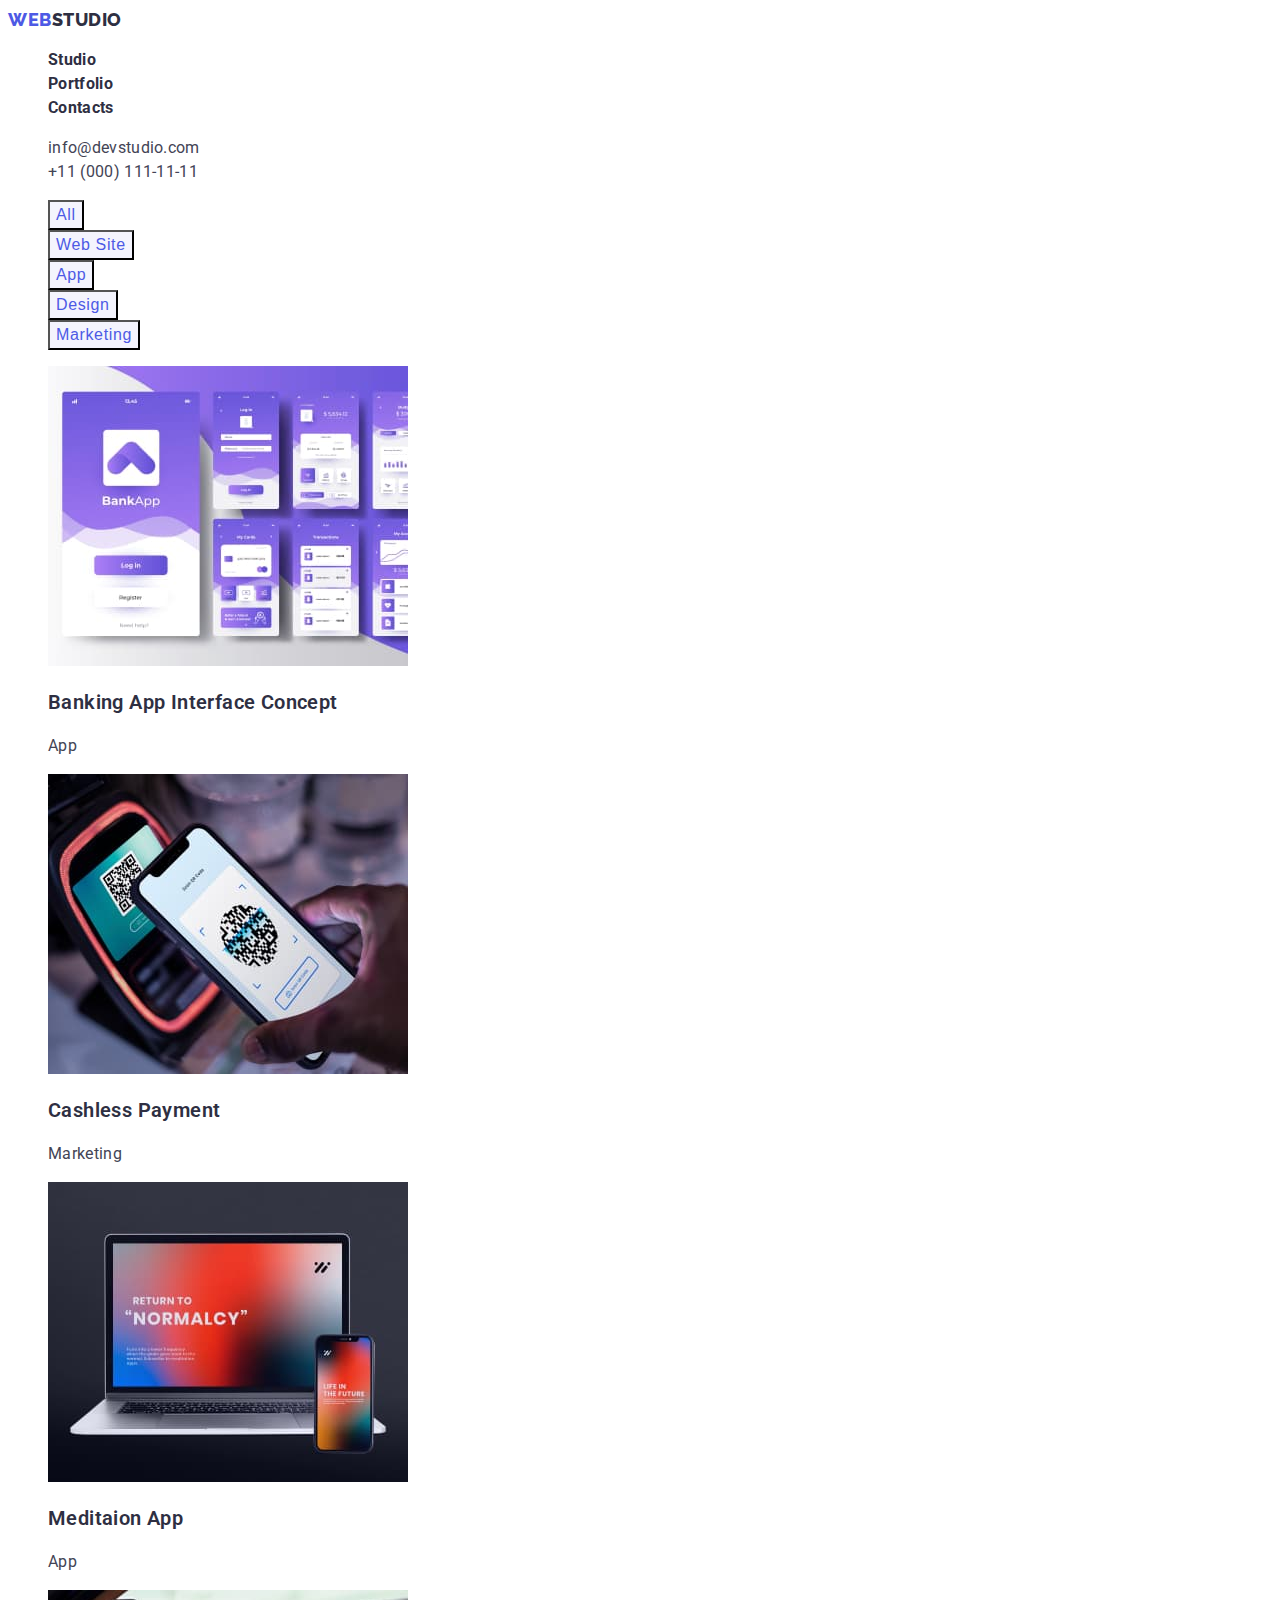
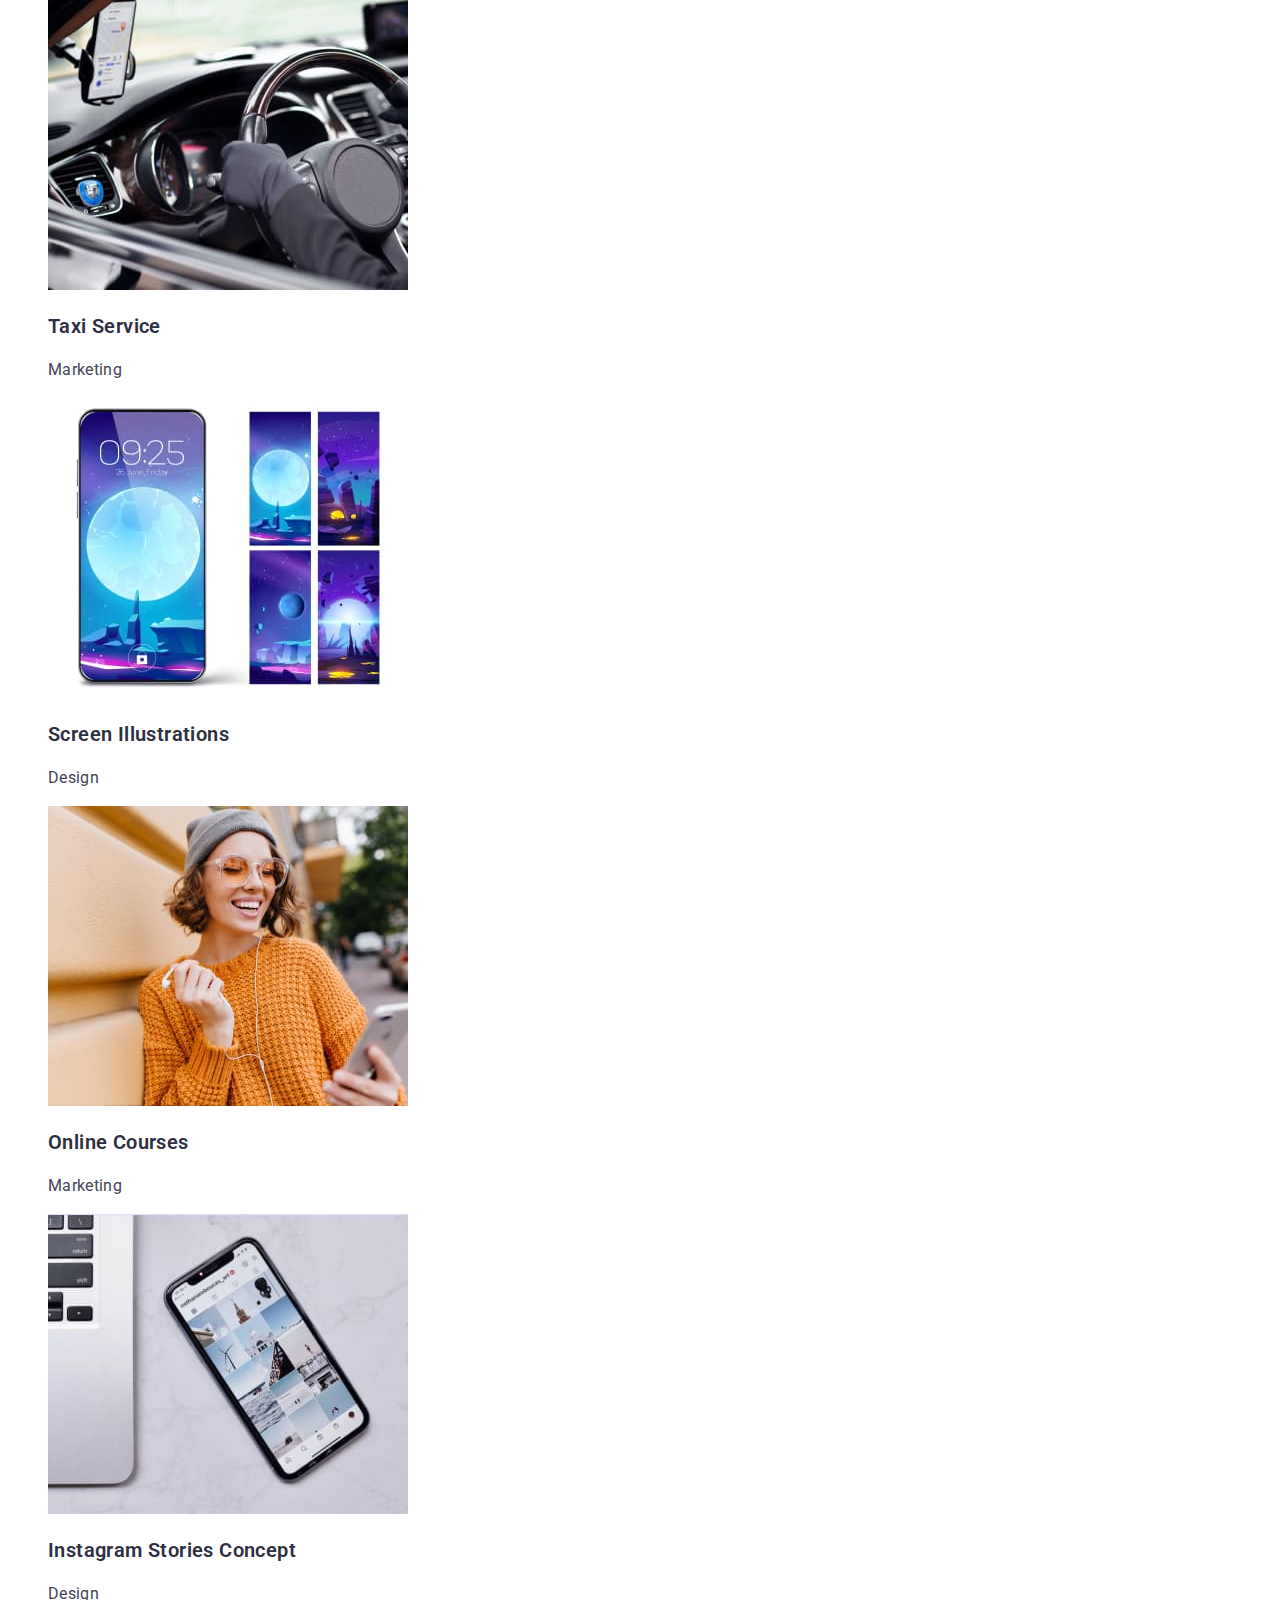
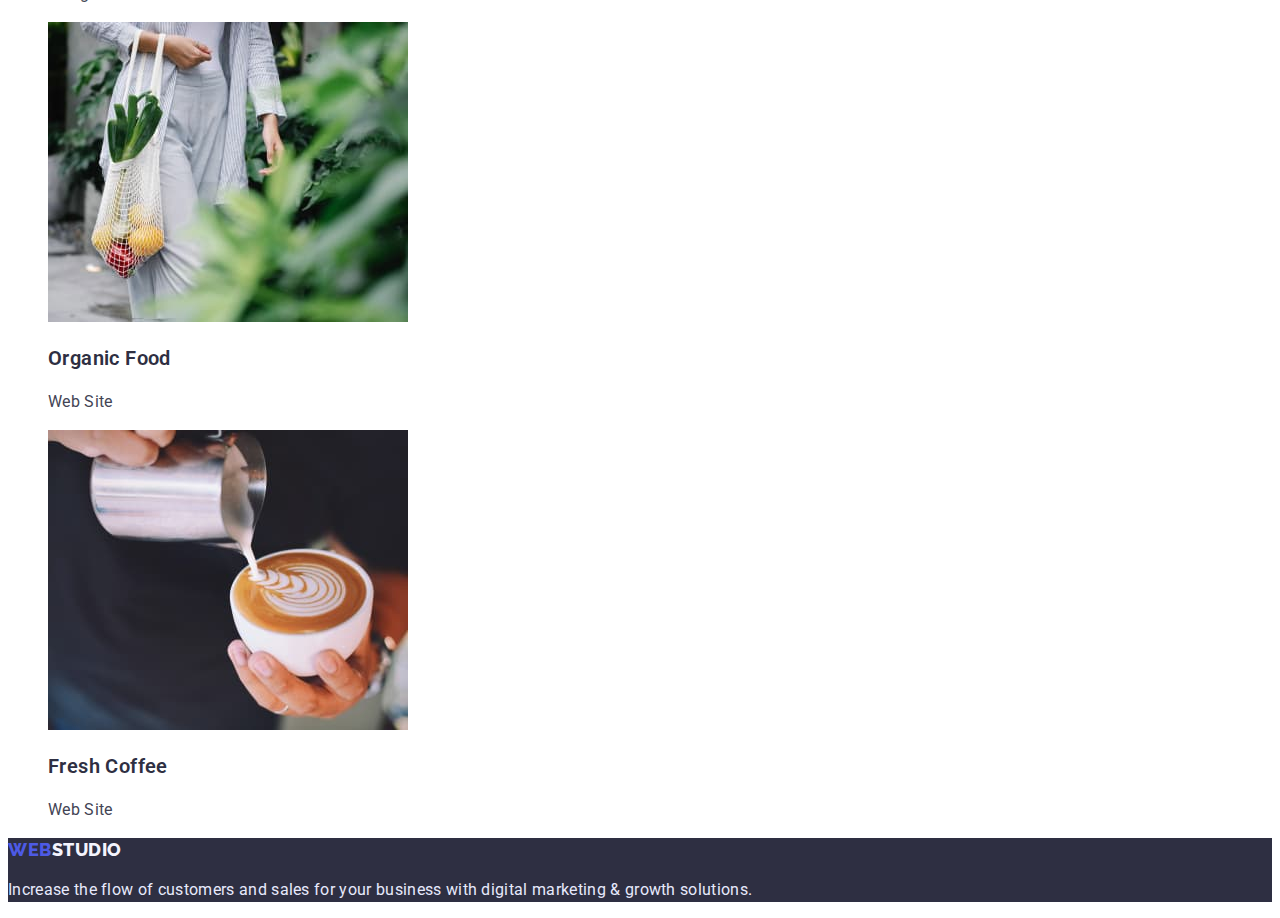
==== portfolio.html @ 1be49376 "1" ====
<!DOCTYPE html>
<html lang="en">
  <head>
    <meta charset="UTF-8" />
    <meta http-equiv="X-UA-Compatible" content="IE=edge" />
    <meta name="viewport" content="width=device-width, initial-scale=1.0" />
    <title>Portfolio</title>
    <link rel="preconnect" href="https://fonts.googleapis.com" />
    <link rel="preconnect" href="https://fonts.gstatic.com" crossorigin />
    <link
      href="https://fonts.googleapis.com/css2?family=Raleway:wght@800&family=Roboto:wght@400;500;700;900&display=swap"
      rel="stylesheet"
    />
    <link rel="stylesheet" href="./css/styles.css" />
  </head>
  <body>
    <header class="header">
      <nav>
        <a href="./index.html" class="header-logo link"
          >Web<span class="header-logo-studio">Studio</span></a
        >
        <ul class="list">
          <li><a href="./index.html" class="header-link link">Studio</a></li>
          <li>
            <a href="./portfolio.html" class="header-link link">Portfolio</a>
          </li>
          <li><a href="./index.html" class="header-link link">Contacts</a></li>
        </ul>
      </nav>
      <ul class="list">
        <li class="header-item">
          <a href="mail:info@devstudio.com" class="header-link-mail link"
            >info@devstudio.com</a
          >
        </li>
        <li class="header-item">
          <a href="tel:+110001111111" class="header-link-tel link"
            >+11 (000) 111-11-11</a
          >
        </li>
      </ul>
    </header>
    <main>
      <section class="section-portfolio">
        <h1 class="visually-hidden">Lorem ipsum dolor</h1>
        <ul class="section-portfolio-list list">
          <li class="section-portfolio-item">
            <button class="section-portfolio-button" type="button">All</button>
          </li>
          <li class="section-portfolio-item">
            <button class="section-portfolio-button" type="button">
              Web Site
            </button>
          </li>
          <li class="section-portfolio-item">
            <button class="section-portfolio-button" type="button">App</button>
          </li>
          <li class="section-portfolio-item">
            <button class="section-portfolio-button" type="button">
              Design
            </button>
          </li>
          <li class="section-portfolio-item">
            <button class="section-portfolio-button" type="button">
              Marketing
            </button>
          </li>
        </ul>
        <ul class="section-portfolio-list list">
          <li class="section-portfolio-item">
            <img
              src="./images/portfolio/1.jpg"
              alt="Banking"
              width="360px"
              height="300px"
            />
            <h3 class="title-three">Banking App Interface Concept</h3>
            <p class="paragraph">App</p>
          </li>
          <li class="section-portfolio-item">
            <img
              src="./images/portfolio/2.jpg"
              alt="Cashless Payment"
              width="360px"
              height="300px"
            />
            <h3 class="title-three">Cashless Payment</h3>
            <p class="paragraph">Marketing</p>
          </li>
          <li class="section-portfolio-item">
            <img
              src="./images/portfolio/3.jpg"
              alt="Meditaion"
              width="360px"
              height="300px"
            />
            <h3 class="title-three">Meditaion App</h3>
            <p class="paragraph">App</p>
          </li>
          <li class="section-portfolio-item">
            <img
              src="./images/portfolio/4.jpg"
              alt="Marketing"
              width="360px"
              height="300px"
            />
            <h3 class="title-three">Taxi Service</h3>
            <p class="paragraph">Marketing</p>
          </li>
          <li class="section-portfolio-item">
            <img
              src="./images/portfolio/5.jpg"
              alt="Screen Illustrations"
              width="360px"
              height="300px"
            />
            <h3 class="title-three">Screen Illustrations</h3>
            <p class="paragraph">Design</p>
          </li>
          <li class="section-portfolio-item">
            <img
              src="./images/portfolio/6.jpg"
              alt="Online Courses"
              width="360px"
              height="300px"
            />
            <h3 class="title-three">Online Courses</h3>
            <p class="paragraph">Marketing</p>
          </li>
          <li class="section-portfolio-item">
            <img
              src="./images/portfolio/7.jpg"
              alt="Instagram Stories"
              width="360px"
              height="300px"
            />
            <h3 class="title-three">Instagram Stories Concept</h3>
            <p class="paragraph">Design</p>
          </li>
          <li class="section-portfolio-item">
            <img
              src="./images/portfolio/8.jpg"
              alt="Organic Food"
              width="360px"
              height="300px"
            />
            <h3 class="title-three">Organic Food</h3>
            <p class="paragraph">Web Site</p>
          </li>
          <li class="section-portfolio-item">
            <img
              src="./images/portfolio/9.jpg"
              alt="Fresh Coffee"
              width="360px"
              height="300px"
            />
            <h3 class="title-three">Fresh Coffee</h3>
            <p class="paragraph">Web Site</p>
          </li>
        </ul>
      </section>
    </main>
    <footer class="footer">
      <a href="./index.html" class="footer-logo link"
        >Web<span class="footer-logo-studio">Studio</span></a
      >
      <p class="footer-paragraph">
        Increase the flow of customers and sales for your business with digital
        marketing & growth solutions.
      </p>
    </footer>
  </body>
</html>
---- css/styles.css ----
:root {
  --primary-brand: #4d5ae5;
  --dark: #2e2f42;
  --success: #31d0aa;
  --text: #434455;
  --subtle-text: #8e8f99;
  --Accent: #e7e9fc;
  --Accent: #e7e9fc;
  --Light: #f4f4fd;

  --button-active: #404bbf;
  --white-text-color: #ffffff;

  --main-font: Roboto, sans-serif;
  --secondary-font: Raleway, sans-serif;
}

body {
  background-color: var(--white-text-color);
  color: var(--text);
  font-family: var(--main-font);
  font-size: 16px;
  letter-spacing: 0.02em;
}

.list {
  list-style: none;
}

.link {
  text-decoration: none;
}
/* ---------header------------ */
.header {
}
.header-logo {
  font-family: "Raleway";
  font-weight: 800;
  font-size: 18px;
  line-height: 1.33;
  display: flex;
  color: #4d5ae5;
  letter-spacing: 0.03em;
  text-transform: uppercase;
}
.header-link:hover,
.header-link:focus {
  color: #4d5ae5;
}
.header-logo-studio {
  color: #2e2f42;
}
.header-link {
  font-weight: 700;
  font-size: 16px;
  line-height: 1.5;
  letter-spacing: 0.02em;
  color: #2e2f42;
}
.current {
  color: var(--primary-brand);
}

.header-item {
}
.header-link-mail {
  font-weight: 400;
  font-size: 16px;
  line-height: 1.5;
  letter-spacing: 0.02em;
  color: #434455;
}
.header-link-mail:hover,
.header-link-mail:focus,
.header-link-tel:hover,
.header-link-tel:focus {
  color: #4d5ae5;
}
.header-link-tel {
  font-weight: 400;
  font-size: 16px;
  line-height: 1.5;
  letter-spacing: 0.02em;
  color: #434455;
}
/* -----------------first section web ------------- */
.section-effective {
  background: #2e2f42;
}
.title-one {
  font-weight: 700;
  font-size: 56px;
  line-height: 1.07;
  text-align: center;
  letter-spacing: 0.02em;
  color: #ffffff;
}
.button-btn {
  background: #4d5ae5;
  font-family: "Roboto";
  font-weight: 700;
  font-size: 16px;
  line-height: 1.18;
  display: flex;
  align-items: center;
  letter-spacing: 0.04em;
  color: #ffffff;
  cursor: pointer;
}

/* -------------------second section web-------------- */
.section-two {
}

.visually-hidden {
  position: absolute;
  width: 1px;
  height: 1px;
  margin: -1px;
  border: 0;
  padding: 0;
  white-space: nowrap;
  clip-path: inset(100%);
  clip: rect(0 0 0 0);
  overflow: hidden;
}
.section-two-list {
}
.section-two-item {
}
.title-three {
  font-weight: 600;
  font-size: 20px;
  line-height: 1.2;
  letter-spacing: 0.02em;
  color: #2e2f42;
}
.paragraph {
  font-weight: 400;
  font-size: 16px;
  line-height: 1.5;
  letter-spacing: 0.02em;
  color: #434455;
}

/* ------------------three section web img ---------------- */
.section-what {
}
.title-two {
  font-weight: 700;
  font-size: 36px;
  line-height: 1.11;
  text-align: center;
  letter-spacing: 0.02em;
  color: #2e2f42;
}
.section-what-list {
}
.section-what-item {
}
.section-tim {
  background: #f4f4fd;
}
.section-tim-list {
}
.section-tim-item {
}

/* --------------------------footer---------------- */
.footer {
  background: #2e2f42;
}
.footer-logo {
  font-family: "Raleway";
  font-weight: 800;
  font-size: 18px;
  line-height: 1.33;
  display: flex;
  color: #4d5ae5;
  letter-spacing: 0.03em;
  text-transform: uppercase;
}
.footer-logo-studio {
  color: #f4f4fd;
}
.footer-paragraph {
  font-weight: 400;
  font-size: 16px;
  line-height: 1.5;
  letter-spacing: 0.02em;
  color: #e7e9fc;
}

/* ---------------------------section-portfolio------ */
.section-portfolio {
}
.section-portfolio-list {
}
.section-portfolio-item {
}
.section-portfolio-button:hover {
  background-color: #4d5ae5;
  color: #ffffff;
}

.section-portfolio-button {
  background: #f4f4fd;
  color: #4d5ae5;
  cursor: pointer;
  font-weight: 500;
  font-size: 16px;
  line-height: 1.5;
  letter-spacing: 0.04em;
  display: flex;
}
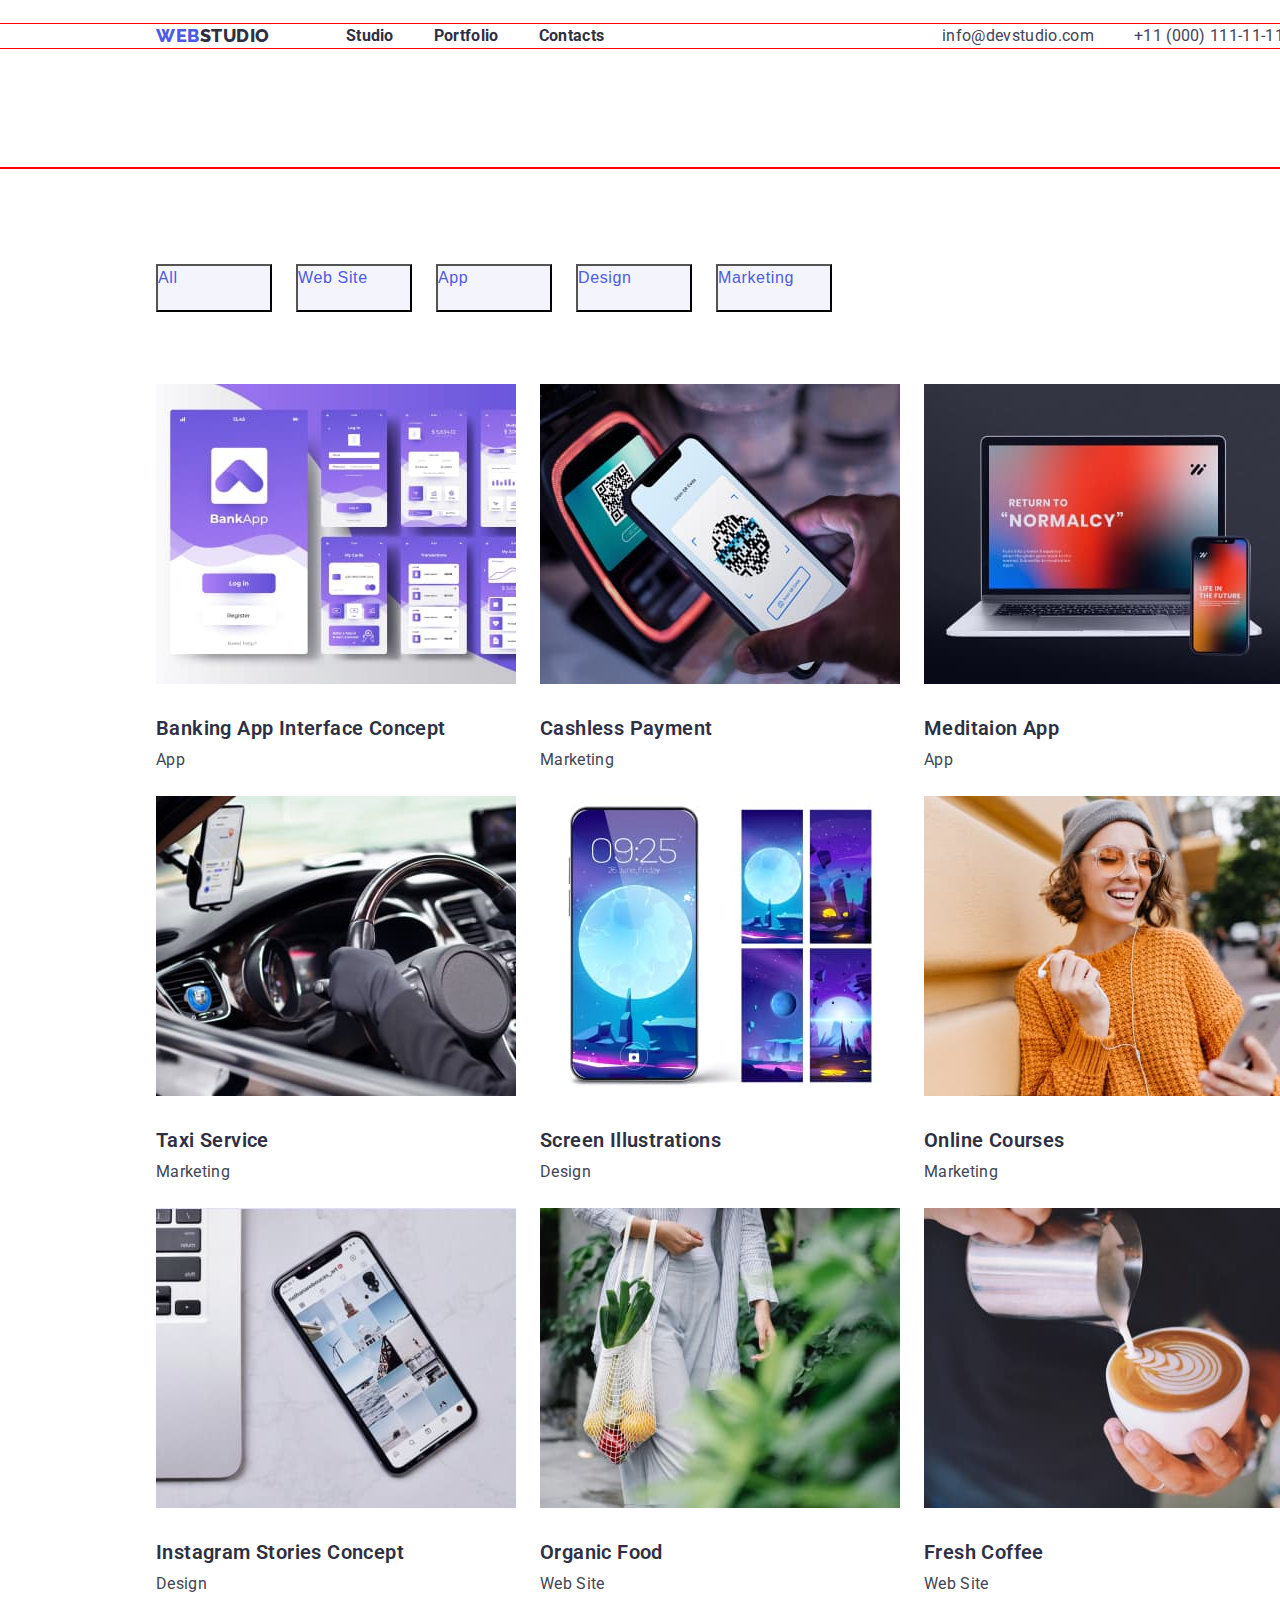
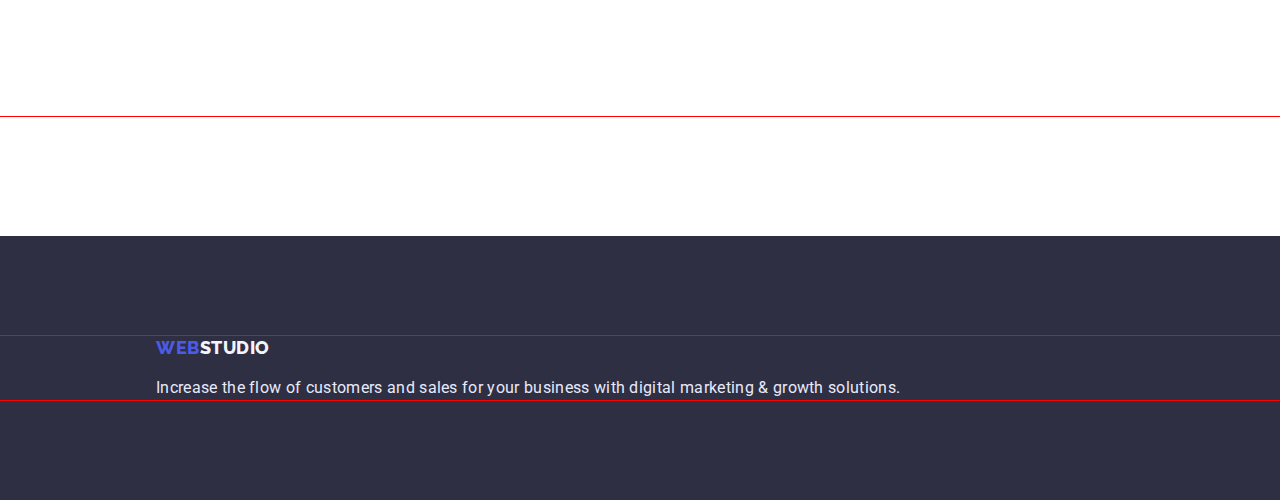
==== commit e66f35e6: "1" ====
--- a/portfolio.html
+++ b/portfolio.html
@@ -15,34 +15,39 @@
   </head>
   <body>
     <header class="header">
-      <nav>
-        <a href="./index.html" class="header-logo link"
+      <div class="container">
+        <nav class="header-navigation">
+          <a href="./index.html" class="header-logo link"
           >Web<span class="header-logo-studio">Studio</span></a
         >
-        <ul class="list">
-          <li><a href="./index.html" class="header-link link">Studio</a></li>
-          <li>
+          <ul class="header-list list">
+            <li><a href="./index.html" class="header-link link">Studio</a></li>
+            <li>
             <a href="./portfolio.html" class="header-link link">Portfolio</a>
-          </li>
-          <li><a href="./index.html" class="header-link link">Contacts</a></li>
-        </ul>
-      </nav>
-      <ul class="list">
-        <li class="header-item">
-          <a href="mail:info@devstudio.com" class="header-link-mail link"
+            </li>
+           <li><a href="./index.html" class="header-link link">Contacts</a></li>
+          </ul>
+        </nav>
+          <ul class="list">
+          <li class="header-item">
+            <a href="mail:info@devstudio.com" class="header-link-mail link"
             >info@devstudio.com</a
           >
-        </li>
-        <li class="header-item">
-          <a href="tel:+110001111111" class="header-link-tel link"
-            >+11 (000) 111-11-11</a
+          </li>
+          <li class="header-item">
+            <a href="tel:+110001111111" class="header-link-tel link"
+              >+11 (000) 111-11-11</a
           >
-        </li>
-      </ul>
+          </li>
+        </ul>
+      </div>
     </header>
     <main>
       <section class="section-portfolio">
+        <div class="container">
         <h1 class="visually-hidden">Lorem ipsum dolor</h1>
+        </div>
+        <div class="container">
         <ul class="section-portfolio-list list">
           <li class="section-portfolio-item">
             <button class="section-portfolio-button" type="button">All</button>
@@ -65,8 +70,8 @@
               Marketing
             </button>
           </li>
-        </ul>
-        <ul class="section-portfolio-list list">
+          </ul>
+          <ul class="section-portfolio-item-list list">
           <li class="section-portfolio-item">
             <img
               src="./images/portfolio/1.jpg"
@@ -158,9 +163,11 @@
             <p class="paragraph">Web Site</p>
           </li>
         </ul>
+      </div>
       </section>
     </main>
     <footer class="footer">
+      <div class="container">
       <a href="./index.html" class="footer-logo link"
         >Web<span class="footer-logo-studio">Studio</span></a
       >
@@ -168,6 +175,7 @@
         Increase the flow of customers and sales for your business with digital
         marketing & growth solutions.
       </p>
+    </div>
     </footer>
   </body>
 </html>
--- a/css/styles.css
+++ b/css/styles.css
@@ -7,12 +7,37 @@
   --Accent: #e7e9fc;
   --Accent: #e7e9fc;
   --Light: #f4f4fd;
-
   --button-active: #404bbf;
   --white-text-color: #ffffff;
-
   --main-font: Roboto, sans-serif;
   --secondary-font: Raleway, sans-serif;
+}
+
+* {
+  margin: 0;
+  padding: 0;
+  list-style: none;
+  box-sizing: border-box;
+}
+
+P,
+h1,
+h2,
+h3,
+h4,
+h5,
+h6 {
+  margin: 0;
+}
+
+ul,
+ol {
+  margin: 0;
+  padding-left: 0;
+}
+
+img{
+  display: block;
 }
 
 body {
@@ -25,13 +50,33 @@
 
 .list {
   list-style: none;
+  display: flex;
 }
 
 .link {
   text-decoration: none;
+  display: inline-block;
 }
 /* ---------header------------ */
 .header {
+  padding-top: 24px;
+  padding-bottom: 24px;
+}
+.container {
+  width: 1440px;
+  padding-left: 156px;
+  padding-right: 156px;
+  margin: 0 auto;
+  outline: 1px solid red;
+}
+.header > .container {
+  display: flex;
+}
+.header-navigation {
+display: flex;
+align-items: center;
+margin-right: auto;
+
 }
 .header-logo {
   font-family: "Raleway";
@@ -42,6 +87,14 @@
   color: #4d5ae5;
   letter-spacing: 0.03em;
   text-transform: uppercase;
+  margin-right: 76px;
+  
+  
+}
+.header-list{
+  gap: 40px;
+  
+
 }
 .header-link:hover,
 .header-link:focus {
@@ -49,6 +102,7 @@
 }
 .header-logo-studio {
   color: #2e2f42;
+ 
 }
 .header-link {
   font-weight: 700;
@@ -59,9 +113,11 @@
 }
 .current {
   color: var(--primary-brand);
+  margin 76px;
 }
 
 .header-item {
+ 
 }
 .header-link-mail {
   font-weight: 400;
@@ -69,6 +125,7 @@
   line-height: 1.5;
   letter-spacing: 0.02em;
   color: #434455;
+  margin-right: 40px;
 }
 .header-link-mail:hover,
 .header-link-mail:focus,
@@ -86,7 +143,9 @@
 /* -----------------first section web ------------- */
 .section-effective {
   background: #2e2f42;
-}
+  padding-top: 188px;
+  padding-bottom: 188px;  
+ }
 .title-one {
   font-weight: 700;
   font-size: 56px;
@@ -94,6 +153,7 @@
   text-align: center;
   letter-spacing: 0.02em;
   color: #ffffff;
+  margin-bottom: 48px;
 }
 .button-btn {
   background: #4d5ae5;
@@ -106,10 +166,15 @@
   letter-spacing: 0.04em;
   color: #ffffff;
   cursor: pointer;
-}
+  width: 169px;
+  height: 56px;
+  
+  }
 
 /* -------------------second section web-------------- */
 .section-two {
+  padding-top: 120px;
+  padding-bottom: 120px;
 }
 
 .visually-hidden {
@@ -134,7 +199,9 @@
   line-height: 1.2;
   letter-spacing: 0.02em;
   color: #2e2f42;
-}
+  margin-bottom: 8px;
+  margin-top: 32px;
+  }
 .paragraph {
   font-weight: 400;
   font-size: 16px;
@@ -145,7 +212,10 @@
 
 /* ------------------three section web img ---------------- */
 .section-what {
-}
+  padding-bottom: 120px;
+  
+}
+
 .title-two {
   font-weight: 700;
   font-size: 36px;
@@ -153,15 +223,21 @@
   text-align: center;
   letter-spacing: 0.02em;
   color: #2e2f42;
+  margin-bottom: 72px;
 }
 .section-what-list {
+  gap: 24px;
 }
 .section-what-item {
+  
 }
 .section-tim {
   background: #f4f4fd;
+  padding-top: 120px;
+  padding-bottom: 120px;
 }
 .section-tim-list {
+  gap: 24px;
 }
 .section-tim-item {
 }
@@ -169,6 +245,8 @@
 /* --------------------------footer---------------- */
 .footer {
   background: #2e2f42;
+  padding-top: 100px;
+  padding-bottom: 100px;
 }
 .footer-logo {
   font-family: "Raleway";
@@ -182,6 +260,7 @@
 }
 .footer-logo-studio {
   color: #f4f4fd;
+  margin-bottom: 16px;
 }
 .footer-paragraph {
   font-weight: 400;
@@ -193,14 +272,29 @@
 
 /* ---------------------------section-portfolio------ */
 .section-portfolio {
+  padding-top: 96px;
+  padding-bottom: 120px;
 }
 .section-portfolio-list {
+  gap: 24px;
+  padding-top: 96px;
+  padding-bottom: 72px;
+  
 }
 .section-portfolio-item {
+  
+}
+.section-portfolio-item-list {
+  padding-bottom: 120px;
+  display: flex;
+  flex-wrap: wrap;
+  gap: 24px;
 }
 .section-portfolio-button:hover {
   background-color: #4d5ae5;
   color: #ffffff;
+  min-width: 69px;
+  height: 48px;
 }
 
 .section-portfolio-button {
@@ -212,4 +306,6 @@
   line-height: 1.5;
   letter-spacing: 0.04em;
   display: flex;
-}
+  width: 116px;
+  height: 48px;
+}
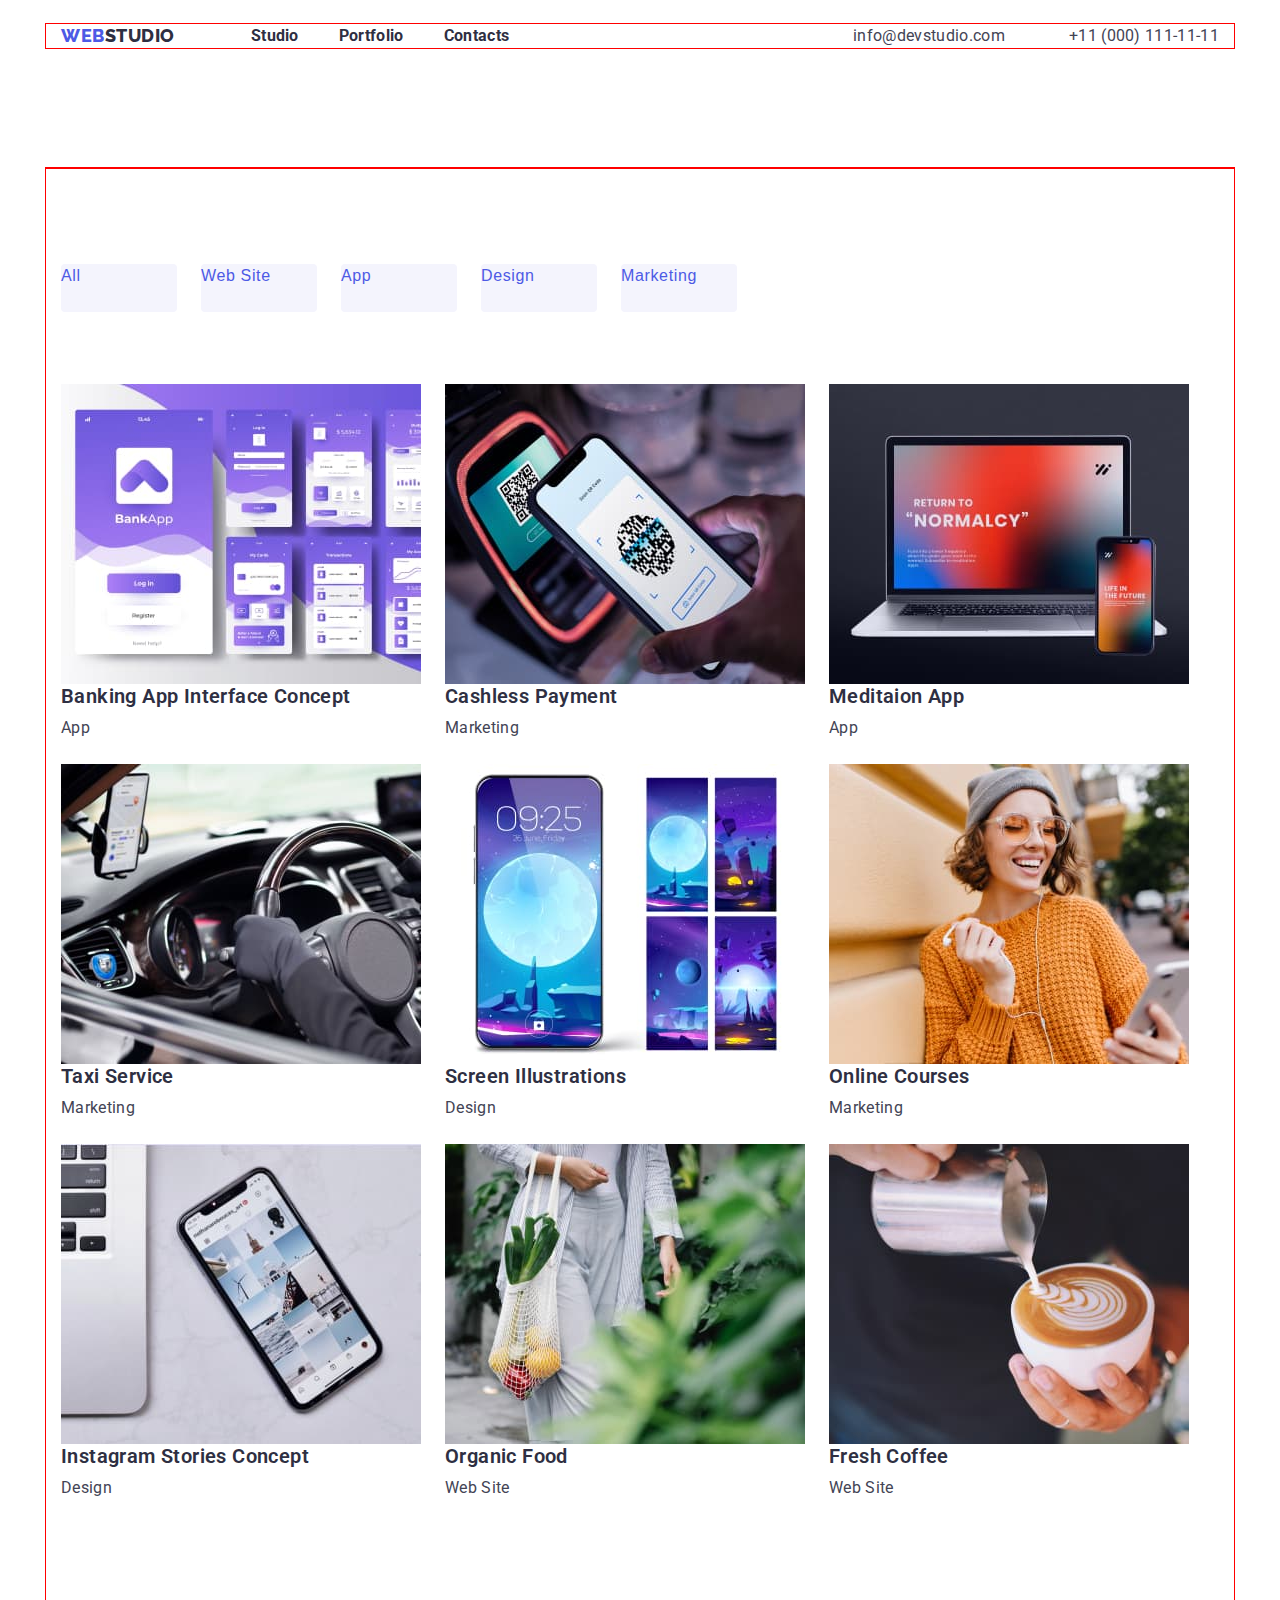
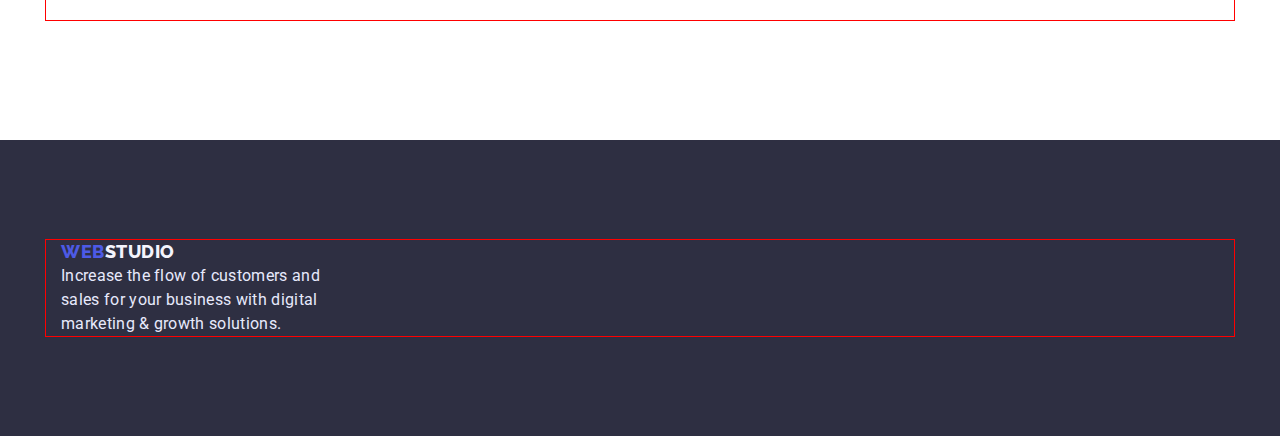
==== commit 564832da: "1" ====
--- a/portfolio.html
+++ b/portfolio.html
@@ -10,6 +10,13 @@
     <link
       href="https://fonts.googleapis.com/css2?family=Raleway:wght@800&family=Roboto:wght@400;500;700;900&display=swap"
       rel="stylesheet"
+    />
+    <link
+      rel="stylesheet"
+      href="https://cdnjs.cloudflare.com/ajax/libs/modern-normalize/1.1.0/modern-normalize.min.css"
+      integrity="sha512-wpPYUAdjBVSE4KJnH1VR1HeZfpl1ub8YT/NKx4PuQ5NmX2tKuGu6U/JRp5y+Y8XG2tV+wKQpNHVUX03MfMFn9Q=="
+      crossorigin="anonymous"
+      referrerpolicy="no-referrer"
     />
     <link rel="stylesheet" href="./css/styles.css" />
   </head>
--- a/css/styles.css
+++ b/css/styles.css
@@ -17,7 +17,14 @@
   margin: 0;
   padding: 0;
   list-style: none;
-  box-sizing: border-box;
+}
+
+body {
+  background-color: var(--white-text-color);
+  color: var(--text);
+  font-family: var(--main-font);
+  font-size: 16px;
+  letter-spacing: 0.02em;
 }
 
 P,
@@ -30,27 +37,47 @@
   margin: 0;
 }
 
+img{
+  display: block;
+  max-width: 100%;
+  height: auto;
+}
+button {
+  cursor: pointer;
+  border: none;
+  border-radius: 4px;
+}
+
 ul,
 ol {
+  list-style: none;
   margin: 0;
   padding-left: 0;
 }
 
-img{
-  display: block;
-}
-
-body {
-  background-color: var(--white-text-color);
-  color: var(--text);
-  font-family: var(--main-font);
-  font-size: 16px;
-  letter-spacing: 0.02em;
-}
+a {
+  text-decoration: none;
+  //color: inherit;
+}
+
+.container {
+  width: 1158px;
+  padding-left: 15px;
+  padding-right: 15px;
+  margin: 0 auto;
+  outline: 1px solid red;
+}
+ .secnion {
+ text-align: center;
+ gap: 40px;
+ }
 
 .list {
   list-style: none;
   display: flex;
+  align-items: center;
+  gap: 24px;
+
 }
 
 .link {
@@ -62,13 +89,7 @@
   padding-top: 24px;
   padding-bottom: 24px;
 }
-.container {
-  width: 1440px;
-  padding-left: 156px;
-  padding-right: 156px;
-  margin: 0 auto;
-  outline: 1px solid red;
-}
+
 .header > .container {
   display: flex;
 }
@@ -141,10 +162,11 @@
   color: #434455;
 }
 /* -----------------first section web ------------- */
-.section-effective {
+.effective {
   background: #2e2f42;
   padding-top: 188px;
   padding-bottom: 188px;  
+  text-align: center;
  }
 .title-one {
   font-weight: 700;
@@ -153,28 +175,34 @@
   text-align: center;
   letter-spacing: 0.02em;
   color: #ffffff;
+  width: 496px;
+  margin: 0 auto;
   margin-bottom: 48px;
-}
+  }
+
 .button-btn {
-  background: #4d5ae5;
+  background-color: #4d5ae5;
   font-family: "Roboto";
   font-weight: 700;
   font-size: 16px;
   line-height: 1.18;
-  display: flex;
-  align-items: center;
   letter-spacing: 0.04em;
   color: #ffffff;
   cursor: pointer;
-  width: 169px;
-  height: 56px;
+  min-width: 169px;
+  border: none;
+  border-radius: 4px;
+  padding: 16px 32px;
+  text-align: center;
+
   
   }
 
 /* -------------------second section web-------------- */
-.section-two {
+.two {
   padding-top: 120px;
   padding-bottom: 120px;
+
 }
 
 .visually-hidden {
@@ -188,11 +216,15 @@
   clip-path: inset(100%);
   clip: rect(0 0 0 0);
   overflow: hidden;
+
 }
 .section-two-list {
+  
 }
 .section-two-item {
-}
+  width: 264px;
+ 
+  }
 .title-three {
   font-weight: 600;
   font-size: 20px;
@@ -200,7 +232,6 @@
   letter-spacing: 0.02em;
   color: #2e2f42;
   margin-bottom: 8px;
-  margin-top: 32px;
   }
 .paragraph {
   font-weight: 400;
@@ -211,7 +242,7 @@
 }
 
 /* ------------------three section web img ---------------- */
-.section-what {
+.what {
   padding-bottom: 120px;
   
 }
@@ -226,25 +257,32 @@
   margin-bottom: 72px;
 }
 .section-what-list {
-  gap: 24px;
+  
 }
 .section-what-item {
   
 }
-.section-tim {
-  background: #f4f4fd;
+.team {
+  background-color: #f4f4fd;
   padding-top: 120px;
   padding-bottom: 120px;
 }
 .section-tim-list {
-  gap: 24px;
-}
+ }
 .section-tim-item {
-}
-
+  background-color: #FFFFFF;
+box-shadow: 0px 1px 6px rgba(46, 47, 66, 0.08), 0px 1px 1px rgba(46, 47, 66, 0.16), 0px 2px 1px rgba(46, 47, 66, 0.08);
+border-radius: 0px 0px 4px 4px;
+
+}
+.three{
+  padding-top: 32px;
+  padding-bottom: 32px;
+  text-align: center;
+}
 /* --------------------------footer---------------- */
 .footer {
-  background: #2e2f42;
+  background-color: var(--dark);
   padding-top: 100px;
   padding-bottom: 100px;
 }
@@ -260,7 +298,6 @@
 }
 .footer-logo-studio {
   color: #f4f4fd;
-  margin-bottom: 16px;
 }
 .footer-paragraph {
   font-weight: 400;
@@ -268,6 +305,7 @@
   line-height: 1.5;
   letter-spacing: 0.02em;
   color: #e7e9fc;
+  width: 264px;
 }
 
 /* ---------------------------section-portfolio------ */
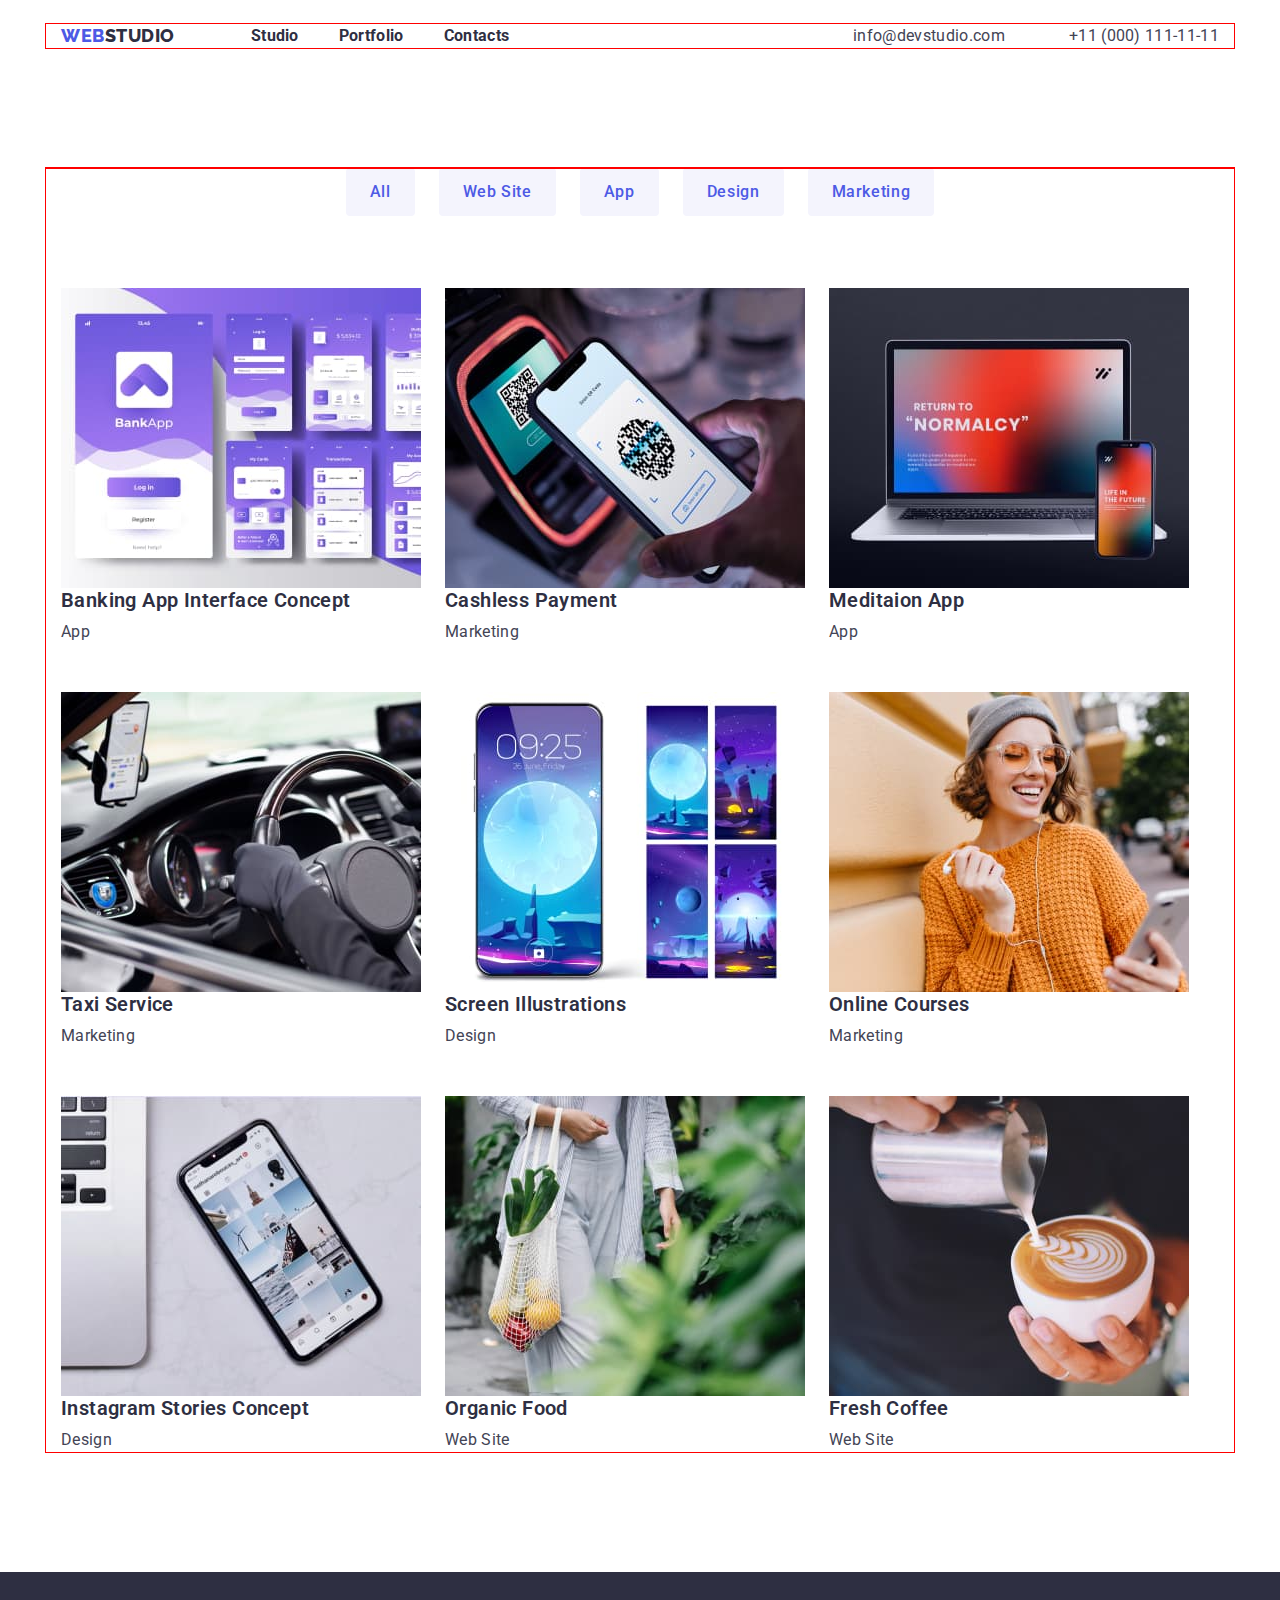
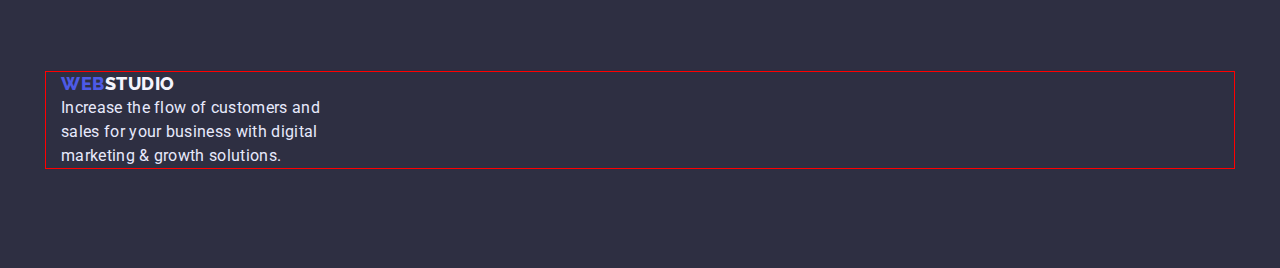
==== commit c8561f1a: "1" ====
--- a/portfolio.html
+++ b/portfolio.html
@@ -86,8 +86,9 @@
               width="360px"
               height="300px"
             />
-            <h3 class="title-three">Banking App Interface Concept</h3>
+            <div class="section-title-three"><h3 class="title-three">Banking App Interface Concept</h3>
             <p class="paragraph">App</p>
+            </div>
           </li>
           <li class="section-portfolio-item">
             <img
@@ -96,8 +97,9 @@
               width="360px"
               height="300px"
             />
-            <h3 class="title-three">Cashless Payment</h3>
+            <div class="section-title-three"><h3 class="title-three">Cashless Payment</h3>
             <p class="paragraph">Marketing</p>
+            </div>
           </li>
           <li class="section-portfolio-item">
             <img
@@ -106,8 +108,9 @@
               width="360px"
               height="300px"
             />
-            <h3 class="title-three">Meditaion App</h3>
+            <div class="section-title-three"><h3 class="title-three">Meditaion App</h3>
             <p class="paragraph">App</p>
+            </div>
           </li>
           <li class="section-portfolio-item">
             <img
@@ -116,8 +119,9 @@
               width="360px"
               height="300px"
             />
-            <h3 class="title-three">Taxi Service</h3>
+            <div class="section-title-three"><h3 class="title-three">Taxi Service</h3>
             <p class="paragraph">Marketing</p>
+            </div>
           </li>
           <li class="section-portfolio-item">
             <img
@@ -126,8 +130,9 @@
               width="360px"
               height="300px"
             />
-            <h3 class="title-three">Screen Illustrations</h3>
+            <div class="section-title-three"><h3 class="title-three">Screen Illustrations</h3>
             <p class="paragraph">Design</p>
+            </div>
           </li>
           <li class="section-portfolio-item">
             <img
@@ -136,8 +141,9 @@
               width="360px"
               height="300px"
             />
-            <h3 class="title-three">Online Courses</h3>
+            <div class="section-title-three"><h3 class="title-three">Online Courses</h3>
             <p class="paragraph">Marketing</p>
+            </div>
           </li>
           <li class="section-portfolio-item">
             <img
@@ -146,8 +152,9 @@
               width="360px"
               height="300px"
             />
-            <h3 class="title-three">Instagram Stories Concept</h3>
+            <div class="section-title-three"><h3 class="title-three">Instagram Stories Concept</h3>
             <p class="paragraph">Design</p>
+            </div>
           </li>
           <li class="section-portfolio-item">
             <img
@@ -156,8 +163,9 @@
               width="360px"
               height="300px"
             />
-            <h3 class="title-three">Organic Food</h3>
+            <div class="section-title-three"><h3 class="title-three">Organic Food</h3>
             <p class="paragraph">Web Site</p>
+            </div>
           </li>
           <li class="section-portfolio-item">
             <img
@@ -166,8 +174,9 @@
               width="360px"
               height="300px"
             />
-            <h3 class="title-three">Fresh Coffee</h3>
+            <div class="section-title-three"><h3 class="title-three">Fresh Coffee</h3>
             <p class="paragraph">Web Site</p>
+            </div>
           </li>
         </ul>
       </div>
--- a/css/styles.css
+++ b/css/styles.css
@@ -75,7 +75,7 @@
 .list {
   list-style: none;
   display: flex;
-  align-items: center;
+  
   gap: 24px;
 
 }
@@ -315,18 +315,16 @@
 }
 .section-portfolio-list {
   gap: 24px;
-  padding-top: 96px;
-  padding-bottom: 72px;
-  
+  margin-bottom: 72px;
+  justify-content: center;
 }
 .section-portfolio-item {
   
 }
 .section-portfolio-item-list {
-  padding-bottom: 120px;
   display: flex;
   flex-wrap: wrap;
-  gap: 24px;
+  gap: 48px 24px;
 }
 .section-portfolio-button:hover {
   background-color: #4d5ae5;
@@ -335,8 +333,12 @@
   height: 48px;
 }
 
+.section-title-three{
+
+}
+
 .section-portfolio-button {
-  background: #f4f4fd;
+  background-color: #f4f4fd;
   color: #4d5ae5;
   cursor: pointer;
   font-weight: 500;
@@ -344,6 +346,6 @@
   line-height: 1.5;
   letter-spacing: 0.04em;
   display: flex;
-  width: 116px;
-  height: 48px;
-}
+  padding: 12px 24px;
+  font-family: inherit;
+}
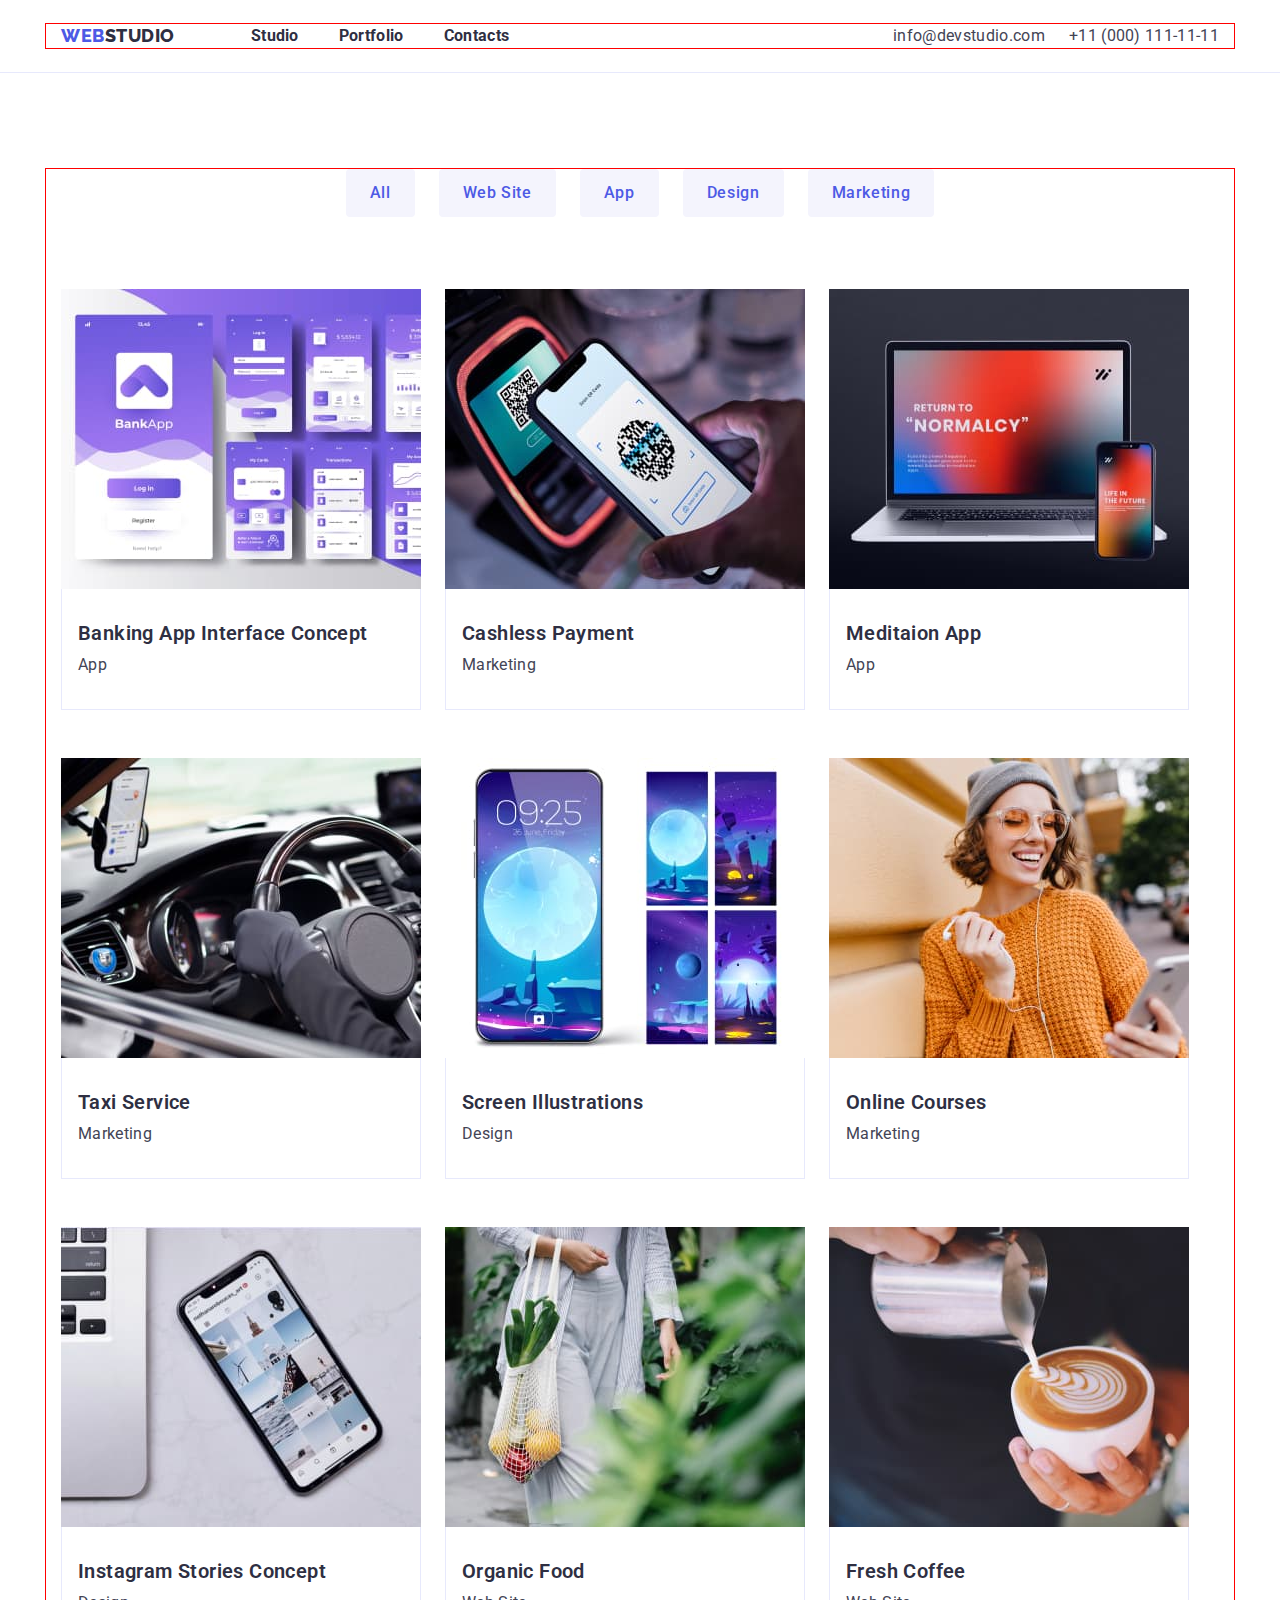
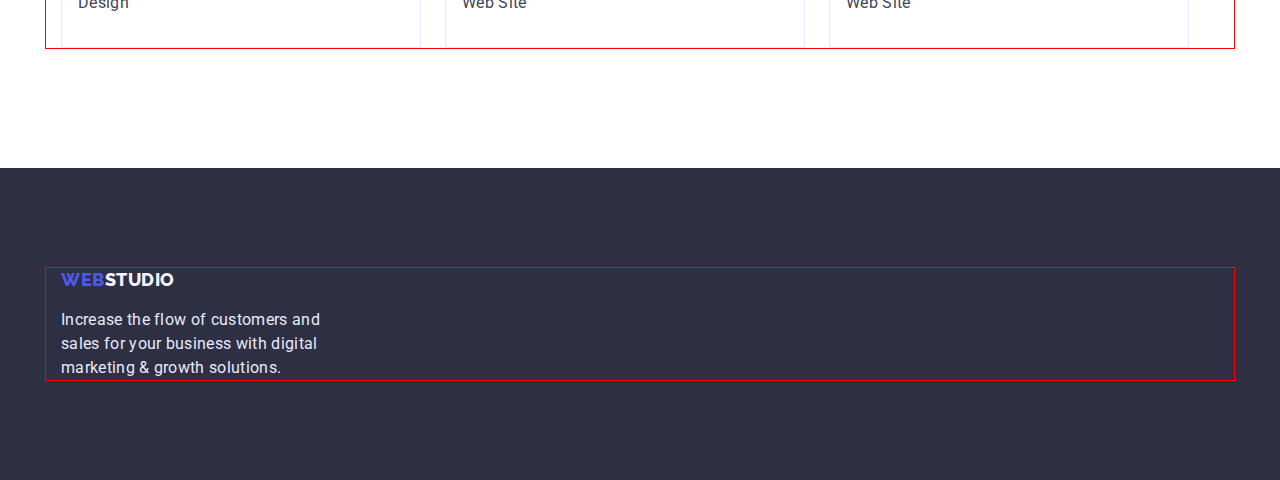
==== commit 5782cd49: "1" ====
--- a/portfolio.html
+++ b/portfolio.html
@@ -53,9 +53,7 @@
       <section class="section-portfolio">
         <div class="container">
         <h1 class="visually-hidden">Lorem ipsum dolor</h1>
-        </div>
-        <div class="container">
-        <ul class="section-portfolio-list list">
+         <ul class="section-portfolio-list list">
           <li class="section-portfolio-item">
             <button class="section-portfolio-button" type="button">All</button>
           </li>
--- a/css/styles.css
+++ b/css/styles.css
@@ -82,12 +82,13 @@
 
 .link {
   text-decoration: none;
-  display: inline-block;
+  
 }
 /* ---------header------------ */
 .header {
   padding-top: 24px;
   padding-bottom: 24px;
+  border-bottom: 1px solid #E7E9FC;
 }
 
 .header > .container {
@@ -146,7 +147,6 @@
   line-height: 1.5;
   letter-spacing: 0.02em;
   color: #434455;
-  margin-right: 40px;
 }
 .header-link-mail:hover,
 .header-link-mail:focus,
@@ -306,6 +306,7 @@
   letter-spacing: 0.02em;
   color: #e7e9fc;
   width: 264px;
+  margin-top: 16px;
 }
 
 /* ---------------------------section-portfolio------ */
@@ -334,7 +335,11 @@
 }
 
 .section-title-three{
-
+padding-top: 32px;
+padding-bottom: 32px;
+padding-left: 16px;
+border: 1px solid #E7E9FC;
+border-top: 0;
 }
 
 .section-portfolio-button {
